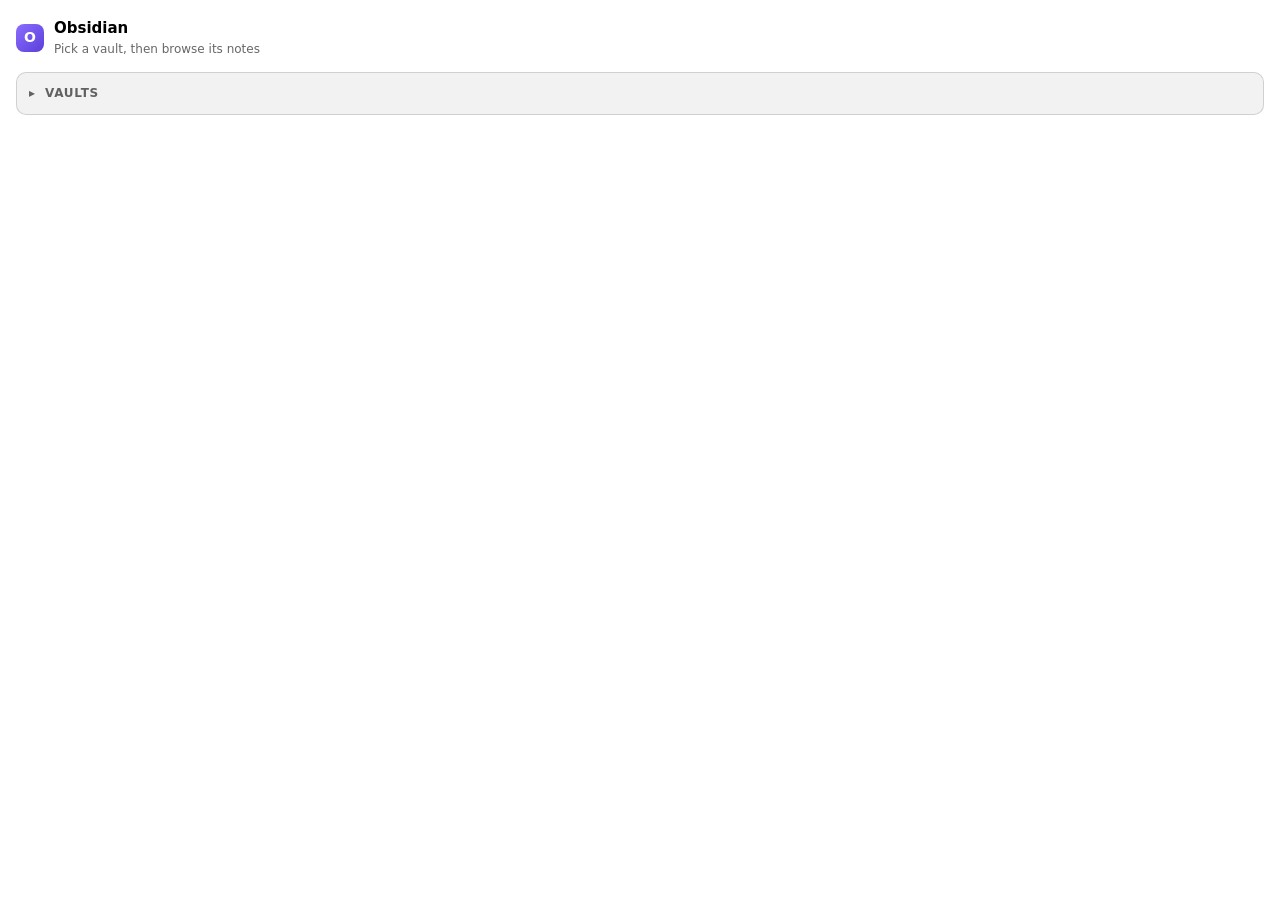
==== panel/index.html @ 2769ad88 "Obsidian for Orca 0.1.0: read-only vault browser Add vaults by folder path, browse folders and notes" ====
<!DOCTYPE html>
<html lang="en">
<head>
  <meta charset="UTF-8">
  <meta name="viewport" content="width=device-width, initial-scale=1.0">
  <title>Obsidian for Orca</title>
  <link rel="stylesheet" href="style.css">
</head>
<body>
  <main class="shell">
    <header class="header">
      <div class="logo" aria-hidden="true">O</div>
      <div>
        <h1>Obsidian</h1>
        <p class="subtitle" data-i18n="subtitle">Pick a vault, then browse its notes</p>
        <p id="obsidian-status" class="obs-status" hidden></p>
      </div>
    </header>

    <details class="pane vaults-pane">
      <summary class="pane-title">Vaults</summary>
      <ul id="vault-list" class="vault-list"></ul>
      <form id="vault-form" class="add">
        <input id="vault-path" type="text" placeholder="C:\path\to\vault" autocomplete="off" data-i18n-aria="path_label" aria-label="Vault folder path">
        <button type="submit" class="add-btn" data-i18n-title="add" data-i18n-aria="add" title="Add vault" aria-label="Add vault"><svg viewBox="0 0 24 24" aria-hidden="true" focusable="false"><path d="M12 10v6"/><path d="M9 13h6"/><path d="M20 20a2 2 0 0 0 2-2V8a2 2 0 0 0-2-2h-7.9a2 2 0 0 1-1.69-.9L9.6 3.9A2 2 0 0 0 7.93 3H4a2 2 0 0 0-2 2v13a2 2 0 0 0 2 2Z"/></svg></button>
      </form>
    </details>

    <details id="notes" class="pane notes-pane" open hidden>
      <summary class="pane-title">Notes</summary>
      <p id="notes-vault" class="notes-vault"></p>
      <ul id="tree" class="tree"></ul>
      <section id="viewer" class="viewer" aria-label="Note" hidden>
        <div class="viewer-head">
          <span id="viewer-title" class="viewer-title"></span>
          <button id="viewer-close" type="button" class="viewer-close" data-i18n-title="close_note" data-i18n-aria="close_note" title="Close note" aria-label="Close note">×</button>
        </div>
        <article id="viewer-body" class="viewer-body"></article>
      </section>
    </details>

    <p id="status" class="status" role="status"></p>
  </main>
  <div id="ctx" class="ctx" role="menu" hidden>
    <button type="button" role="menuitem" data-kind="folder" data-i18n="new_folder">New folder</button>
    <button type="button" role="menuitem" data-kind="note" data-i18n="new_note">New note (.md)</button>
  </div>
  <div id="help" class="help" role="dialog" aria-modal="true" aria-labelledby="help-title" hidden>
    <div class="help-card">
      <div class="help-head">
        <h2 id="help-title" class="help-title" data-i18n="help_title">Help</h2>
        <button id="help-close" type="button" class="viewer-close" data-i18n-title="close" data-i18n-aria="close" title="Close" aria-label="Close">×</button>
      </div>
      <ul class="help-list">
        <li data-i18n="help_vault"></li>
        <li data-i18n="help_notes"></li>
        <li data-i18n="help_context"></li>
      </ul>
      <p class="help-keys" data-i18n="help_keys"></p>
    </div>
  </div>
  <script type="module" src="../src/panel.ts"></script>
</body>
</html>
---- panel/style.css ----
:root {
  color-scheme: light dark;
  font-family: system-ui, -apple-system, 'Segoe UI', sans-serif;
  --accent: #7c5cff;
  --accent-soft: color-mix(in srgb, #7c5cff 16%, transparent);
  --surface: color-mix(in srgb, CanvasText 5%, Canvas);
  --surface-hover: color-mix(in srgb, CanvasText 9%, Canvas);
  --border: color-mix(in srgb, CanvasText 14%, transparent);
  --muted: color-mix(in srgb, CanvasText 60%, transparent);
  --radius: 10px;
}

* {
  box-sizing: border-box;
}

/* .pane 의 display 가 hidden 을 덮지 않도록 */
[hidden] {
  display: none !important;
}

body {
  margin: 0;
  background: Canvas;
  color: CanvasText;
  font-size: 13px;
  line-height: 1.4;
}

.shell {
  padding: 18px 16px;
  display: flex;
  flex-direction: column;
  gap: 14px;
}

.header {
  display: flex;
  align-items: center;
  gap: 10px;
}

.logo {
  width: 28px;
  height: 28px;
  border-radius: 8px;
  background: linear-gradient(135deg, #8b6cff, #5b3fd9);
  display: grid;
  place-items: center;
  color: #fff;
  font-weight: 700;
  font-size: 14px;
}

h1 {
  font-size: 15px;
  font-weight: 650;
  margin: 0;
}

.subtitle {
  margin: 2px 0 0;
  color: var(--muted);
  font-size: 12px;
}

.vault-list {
  list-style: none;
  margin: 0;
  padding: 0;
  display: flex;
  flex-direction: column;
  gap: 6px;
}

.vault-list li {
  display: flex;
  gap: 6px;
  align-items: stretch;
}

button {
  font: inherit;
  color: inherit;
  border: 1px solid var(--border);
  background: var(--surface);
  border-radius: 8px;
  padding: 7px 10px;
  cursor: pointer;
  transition: background 0.15s, border-color 0.15s, transform 0.05s;
}

button:hover {
  background: var(--surface-hover);
}

button:active {
  transform: translateY(1px);
}

button:focus-visible,
input:focus-visible {
  outline: 2px solid var(--accent);
  outline-offset: 2px;
}

.pick {
  flex: 1;
  min-width: 0;
  text-align: left;
  display: flex;
  align-items: center;
  gap: 8px;
  overflow: hidden;
  white-space: nowrap;
  text-overflow: ellipsis;
}

.pick::before {
  content: '';
  width: 9px;
  height: 9px;
  border-radius: 50%;
  border: 2px solid var(--dot, var(--muted));
  flex: none;
}

.pick[aria-pressed='true'] {
  background: var(--accent-soft);
  border-color: var(--accent);
  font-weight: 600;
}

.pick[aria-pressed='true']::before {
  background: var(--dot, var(--accent));
}

.pick[aria-pressed='true'] {
  border-color: var(--dot, var(--accent));
  background: color-mix(in srgb, var(--dot, #7c5cff) 18%, transparent);
}

.remove {
  color: #f59e0b;
}

.remove:hover {
  color: #ef6f8a;
  border-color: color-mix(in srgb, #ef6f8a 45%, transparent);
}

.add {
  display: flex;
  gap: 6px;
}

.add input {
  flex: 1;
  min-width: 0;
  font: inherit;
  color: inherit;
  background: var(--surface);
  border: 1px solid var(--border);
  border-radius: 8px;
  padding: 7px 10px;
}

.add input::placeholder {
  color: var(--muted);
}

.add button[type='submit'] {
  background: linear-gradient(135deg, #22b8a6, #7c5cff);
  border-color: transparent;
  color: #fff;
  font-weight: 600;
}

.add button[type='submit']:hover {
  filter: brightness(1.08);
}

.status {
  margin: 0;
  min-height: 1em;
  color: var(--muted);
  font-size: 12px;
}

.empty {
  border: 1px dashed var(--border);
  border-radius: var(--radius);
  padding: 18px 12px;
  text-align: center;
  color: var(--muted);
}

.notes h2 {
  font-size: 12px;
  font-weight: 600;
  text-transform: uppercase;
  letter-spacing: 0.04em;
  color: var(--muted);
  margin: 0 0 6px;
}

.tree {
  list-style: none;
  margin: 0;
  padding: 0;
  display: flex;
  flex-direction: column;
  gap: 2px;
}

.tree ul {
  list-style: none;
  margin: 0;
  padding: 0 0 0 16px;
  display: flex;
  flex-direction: column;
  gap: 2px;
}

/* 탐색기 스타일 행: 화살표, 아이콘, 이름이 한 줄에 놓인다. */
.node {
  width: 100%;
  border: none;
  background: transparent;
  text-align: left;
  padding: 4px 6px;
  border-radius: 4px;
  display: flex;
  align-items: center;
  gap: 5px;
  white-space: nowrap;
  min-width: 0;
}

.node .label {
  overflow: hidden;
  text-overflow: ellipsis;
  min-width: 0;
}

.node svg {
  width: 16px;
  height: 16px;
  flex: none;
  fill: none;
  stroke: currentColor;
  stroke-width: 2;
  stroke-linecap: round;
  stroke-linejoin: round;
}

.node .chev,
.node .chev-spacer {
  width: 12px;
  height: 12px;
  flex: none;
  color: var(--muted);
  transition: transform 0.15s;
}

.node .chev-spacer {
  display: inline-block;
}

.folder[aria-expanded='true'] .chev {
  transform: rotate(90deg);
}

.folder .ico-closed {
  color: #e8b64c;
}

.folder .ico-open {
  color: #e8b64c;
  display: none;
}

.folder[aria-expanded='true'] .ico-open {
  display: block;
}

.folder[aria-expanded='true'] .ico-closed {
  display: none;
}

.note .ico {
  color: #7a93b0;
}

.node:hover {
  background: var(--surface-hover);
}

/* 볼트 목록과 노트 목록을 카드로 나눈다. */
.pane {
  border: 1px solid var(--border);
  border-radius: var(--radius);
  background: var(--surface);
  padding: 12px;
  display: flex;
  flex-direction: column;
  gap: 10px;
}

.pane-title {
  margin: 0;
  font-size: 12px;
  font-weight: 650;
  text-transform: uppercase;
  letter-spacing: 0.06em;
  color: var(--muted);
}

.notes-pane {
  border-color: color-mix(in srgb, var(--accent) 35%, transparent);
}

.notes-vault {
  margin: -4px 0 0;
  font-size: 13px;
  font-weight: 600;
}

.notes-vault:empty {
  display: none;
}


/* 볼트 카드는 기본으로 접혀 있다 (details 에 open 없음). 노트 카드는 기본으로 펼쳐진다. */
.pane > summary {
  cursor: pointer;
  list-style: none;
  display: flex;
  align-items: center;
  gap: 6px;
  user-select: none;
}

.pane > summary::-webkit-details-marker {
  display: none;
}

.pane > summary::before {
  content: '▸';
  display: inline-block;
  width: 10px;
  transition: transform 0.15s;
}

.pane[open] > summary::before {
  transform: rotate(90deg);
}

.pane > summary:focus-visible {
  outline: 2px solid var(--accent);
  outline-offset: 2px;
  border-radius: 4px;
}

/* 아이콘 버튼: 선 아이콘(SVG)을 현재 글자색으로 그린다. */
.add-btn,
.remove {
  width: 32px;
  padding: 0;
  display: grid;
  place-items: center;
}

.add-btn svg,
.remove svg {
  width: 16px;
  height: 16px;
  fill: none;
  stroke: currentColor;
  stroke-width: 2;
  stroke-linecap: round;
}

/* 삭제 확인 줄: 문구와 두 버튼이 한 줄에 들어간다. */
.vault-list li.confirm {
  flex-wrap: wrap;
  align-items: center;
  padding: 8px 10px;
  border: 1px solid color-mix(in srgb, #ef6f8a 45%, transparent);
  border-radius: 8px;
  background: color-mix(in srgb, #ef6f8a 10%, transparent);
}

.confirm-text {
  flex: 1 1 100%;
  font-size: 12px;
}

.confirm-yes {
  color: #fff;
  background: #ef6f8a;
  border-color: transparent;
  font-weight: 600;
}

.confirm-no {
  color: var(--muted);
}

/* 우클릭 메뉴와 새 항목 입력줄 */
.ctx {
  position: fixed;
  z-index: 10;
  min-width: 170px;
  display: flex;
  flex-direction: column;
  padding: 4px;
  background: Canvas;
  border: 1px solid var(--border);
  border-radius: 8px;
  box-shadow: 0 8px 24px rgba(0, 0, 0, 0.25);
}

.ctx button {
  text-align: left;
  border: none;
  background: transparent;
  padding: 6px 8px;
  border-radius: 6px;
}

.ctx button:hover {
  background: var(--surface-hover);
}

.new-input {
  flex: 1;
  min-width: 0;
  font: inherit;
  color: inherit;
  background: var(--surface);
  border: 1px solid var(--accent);
  border-radius: 4px;
  padding: 2px 6px;
}

/* 볼트 이름 : 경로 한 줄. 경로는 흐리게, 길면 줄임. */
.notes-vault {
  margin: -4px 0 0;
  font-size: 13px;
  display: flex;
  min-width: 0;
  white-space: nowrap;
}

.nv-name {
  font-weight: 600;
  flex: none;
}

.nv-path {
  color: var(--muted);
  font-weight: 400;
  font-size: 11px;
  overflow: hidden;
  text-overflow: ellipsis;
  align-self: center;
}

/* 노트 보기 (읽기 전용) */
.viewer {
  margin-top: 8px;
  border-top: 1px solid var(--border);
  padding-top: 8px;
  display: flex;
  flex-direction: column;
  gap: 8px;
}

.viewer-head {
  display: flex;
  align-items: center;
  gap: 6px;
}

.viewer-title {
  flex: 1;
  min-width: 0;
  font-weight: 600;
  overflow: hidden;
  text-overflow: ellipsis;
  white-space: nowrap;
}

.viewer-close {
  width: 28px;
  padding: 0;
  font-size: 16px;
  line-height: 1;
}

.viewer-body {
  font-size: 13px;
  line-height: 1.55;
  max-height: 420px;
  overflow: auto;
}

.viewer-body h1 {
  margin: 12px 0 6px;
  font-size: 22px;
}

.viewer-body h2 {
  margin: 12px 0 6px;
  font-size: 19px;
}

.viewer-body h3 {
  margin: 10px 0 4px;
  font-size: 16px;
}

.viewer-body h4,
.viewer-body h5,
.viewer-body h6 {
  margin: 8px 0 4px;
  font-size: 14px;
}

.viewer-body p {
  margin: 4px 0;
  white-space: pre-line;
}

.viewer-body ul {
  margin: 4px 0;
  padding-left: 18px;
}

.viewer-body pre {
  margin: 6px 0;
  padding: 8px;
  overflow: auto;
  border-radius: 6px;
  background: var(--surface);
  font-size: 12px;
}

.viewer-body code {
  padding: 0 3px;
  border-radius: 3px;
  background: var(--surface);
}

.viewer-body .wiki {
  color: #7c5cff;
  font-weight: 600;
}

/* Obsidian 설치 상태와 편집 버튼 */
.obs-status {
  margin: 4px 0 0;
  font-size: 11px;
  font-weight: 600;
  color: #22b8a6;
}

.obs-status.missing {
  color: var(--muted);
}



/* F2 도움말 팝업 */
.help {
  position: fixed;
  inset: 0;
  z-index: 20;
  display: flex;
  align-items: center;
  justify-content: center;
  padding: 16px;
  background: rgba(0, 0, 0, 0.45);
}

.help[hidden] {
  display: none;
}

.help-card {
  width: 100%;
  max-width: 360px;
  padding: 14px;
  background: Canvas;
  color: CanvasText;
  border: 1px solid var(--border);
  border-radius: var(--radius);
  box-shadow: 0 12px 32px rgba(0, 0, 0, 0.35);
}

.help-head {
  display: flex;
  align-items: center;
  gap: 6px;
  margin-bottom: 8px;
}

.help-title {
  flex: 1;
  margin: 0;
  font-size: 15px;
}

.help-list {
  margin: 0;
  padding-left: 18px;
  display: flex;
  flex-direction: column;
  gap: 6px;
  font-size: 13px;
  line-height: 1.45;
}

.help-keys {
  margin: 10px 0 0;
  font-size: 12px;
  color: var(--muted);
}

/* 체크박스 항목: 기본 점 대신 상자 */
.viewer-body li.task {
  list-style: none;
  margin-left: -18px;
}

.viewer-body li.task input {
  margin: 0 6px 0 0;
  vertical-align: middle;
}

/* #태그: 알약 모양 */
.viewer-body .tag {
  display: inline-block;
  padding: 0 6px;
  margin: 0 2px;
  border-radius: 999px;
  font-size: 12px;
  background: color-mix(in srgb, #7c5cff 18%, transparent);
  color: #7c5cff;
}

/* 코드 블록 색칠 (highlight.ts 의 토큰 종류) */
.viewer-body .tok-comment {
  color: #8b949e;
  font-style: italic;
}

.viewer-body .tok-string {
  color: #a5d6a7;
}

.viewer-body .tok-key {
  color: #7cc7ff;
}

.viewer-body .tok-number {
  color: #f0b26b;
}

.viewer-body .tok-keyword {
  color: #c792ea;
}

.viewer-body .tok-constant {
  color: #ff7b72;
}

.viewer-body .tok-func {
  color: #dcbb6b;
}

.viewer-body .tok-type {
  color: #4ec9b0;
}

/* 표 */
.viewer-body table {
  border-collapse: collapse;
  margin: 6px 0;
  font-size: 12px;
  max-width: 100%;
  display: block;
  overflow-x: auto;
}

.viewer-body th,
.viewer-body td {
  border: 1px solid var(--border);
  padding: 4px 8px;
  text-align: left;
  vertical-align: top;
}

.viewer-body th {
  background: var(--surface);
  font-weight: 600;
}
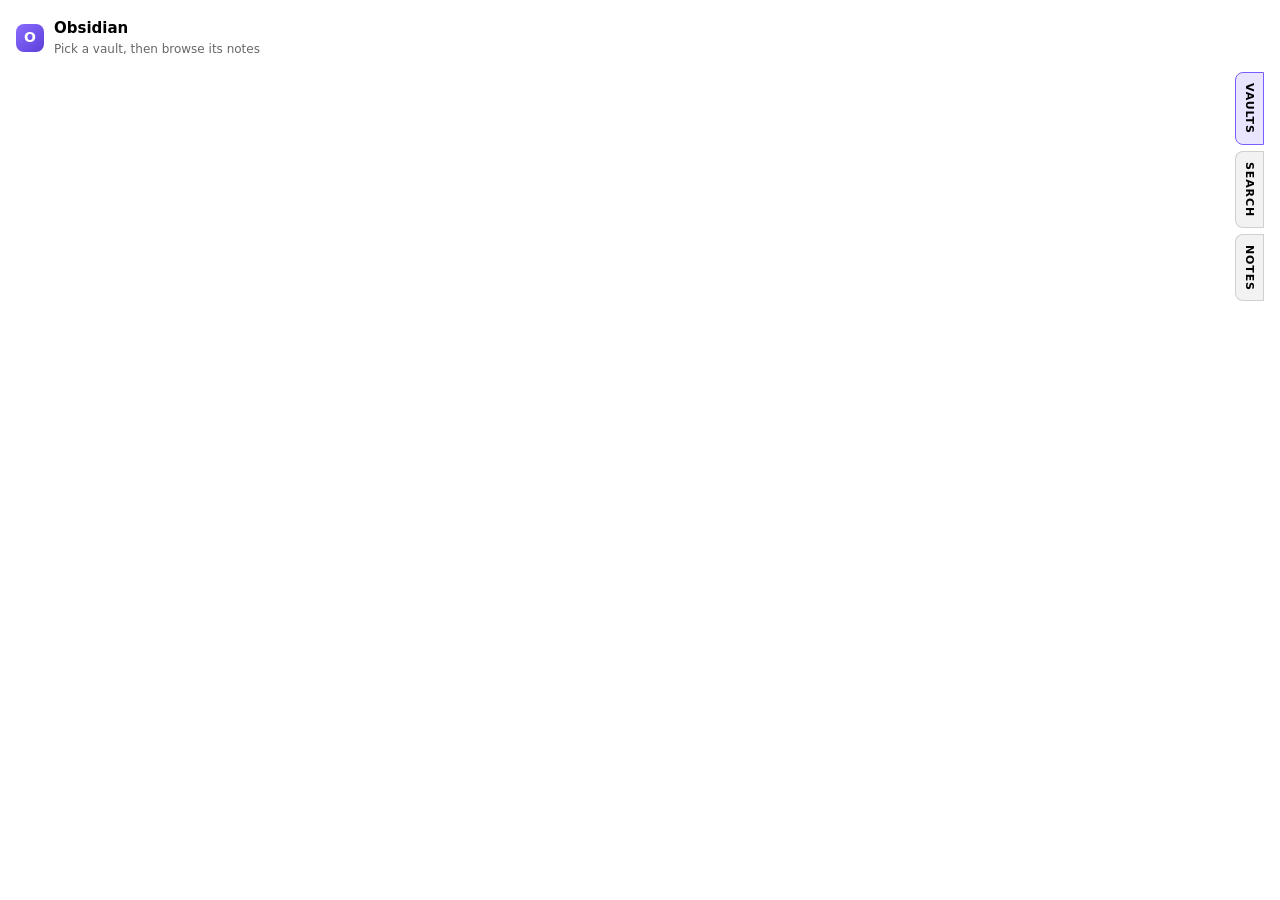
==== commit 5dee1588: "Release 0.6.0: binder tabs, graph background, search tab, Obsidian edit - VAULTS, SEARCH, NOTES tabs" ====
--- a/panel/index.html
+++ b/panel/index.html
@@ -17,27 +17,51 @@
       </div>
     </header>
 
-    <details class="pane vaults-pane">
-      <summary class="pane-title">Vaults</summary>
-      <ul id="vault-list" class="vault-list"></ul>
-      <form id="vault-form" class="add">
-        <input id="vault-path" type="text" placeholder="C:\path\to\vault" autocomplete="off" data-i18n-aria="path_label" aria-label="Vault folder path">
-        <button type="submit" class="add-btn" data-i18n-title="add" data-i18n-aria="add" title="Add vault" aria-label="Add vault"><svg viewBox="0 0 24 24" aria-hidden="true" focusable="false"><path d="M12 10v6"/><path d="M9 13h6"/><path d="M20 20a2 2 0 0 0 2-2V8a2 2 0 0 0-2-2h-7.9a2 2 0 0 1-1.69-.9L9.6 3.9A2 2 0 0 0 7.93 3H4a2 2 0 0 0-2 2v13a2 2 0 0 0 2 2Z"/></svg></button>
-      </form>
-    </details>
+    <div class="stage">
+      <div class="graph-bg">
+        <svg id="graph" class="graph" viewBox="0 0 320 320" role="img" aria-label="Note graph"></svg>
+      </div>
 
-    <details id="notes" class="pane notes-pane" open hidden>
-      <summary class="pane-title">Notes</summary>
-      <p id="notes-vault" class="notes-vault"></p>
-      <ul id="tree" class="tree"></ul>
-      <section id="viewer" class="viewer" aria-label="Note" hidden>
-        <div class="viewer-head">
-          <span id="viewer-title" class="viewer-title"></span>
-          <button id="viewer-close" type="button" class="viewer-close" data-i18n-title="close_note" data-i18n-aria="close_note" title="Close note" aria-label="Close note">×</button>
-        </div>
-        <article id="viewer-body" class="viewer-body"></article>
-      </section>
-    </details>
+    <div class="binder collapsed">
+      <nav class="binder-tabs" role="tablist" aria-label="Sections">
+        <button type="button" role="tab" class="binder-tab" data-tab="vaults" aria-selected="true">VAULTS</button>
+        <button type="button" role="tab" class="binder-tab" data-tab="search" aria-selected="false">SEARCH</button>
+        <button type="button" role="tab" class="binder-tab" data-tab="notes" aria-selected="false">NOTES</button>
+      </nav>
+
+      <div class="binder-body">
+        <section id="tab-vaults" class="pane vaults-pane" role="tabpanel">
+          <ul id="vault-list" class="vault-list"></ul>
+          <button id="pick-folder" type="button" class="pick-folder" data-i18n="pick_folder">Pick a folder…</button>
+        </section>
+
+        <section id="tab-search" class="notes-tab" role="tabpanel" hidden>
+          <section class="pane search-pane" aria-labelledby="search-title">
+            <h2 id="search-title" class="pane-title">Search</h2>
+              <input id="search-input" type="search" class="search-input" autocomplete="off" data-i18n-placeholder="search_placeholder" data-i18n-aria="search_placeholder" placeholder="Search notes..." aria-label="Search notes...">
+              <ul id="search-results" class="tree"></ul>
+            </section>
+        </section>
+
+        <section id="tab-notes" class="notes-tab" role="tabpanel" hidden>
+          <section id="notes" class="pane notes-pane" hidden>
+            <h2 id="notes-title" class="pane-title">Notes</h2>
+            <p id="notes-path" class="notes-path"></p>
+            <ul id="tree" class="tree"></ul>
+          </section>
+        </section>
+      </div>
+    </div>
+    </div>
+
+    <section id="viewer" class="pane details-pane" aria-labelledby="details-title" hidden>
+      <div class="details-head">
+        <h2 id="details-title" class="pane-title">MD</h2>
+        <button id="viewer-edit" type="button" class="viewer-edit" data-i18n-title="edit_note" data-i18n-aria="edit_note" title="Edit in Orca" aria-label="Edit in Orca"><svg viewBox="0 0 24 24" aria-hidden="true" focusable="false"><path d="M21.174 6.812a1 1 0 0 0-3.986-3.987L3.842 16.174a2 2 0 0 0-.5.83l-1.321 4.352a.5.5 0 0 0 .623.622l4.353-1.32a2 2 0 0 0 .83-.497z"/><path d="m15 5 4 4"/></svg></button>
+      </div>
+      <p id="viewer-title" class="viewer-title"></p>
+      <article id="viewer-body" class="viewer-body"></article>
+    </section>
 
     <p id="status" class="status" role="status"></p>
   </main>
--- a/panel/style.css
+++ b/panel/style.css
@@ -1,4 +1,7 @@
 :root {
+  /* 접기·펼치기 아이콘: Lucide square-chevron-right / square-chevron-down */
+  --icon-closed: url("data:image/svg+xml,%3Csvg xmlns='http://www.w3.org/2000/svg' viewBox='0 0 24 24' fill='none' stroke='black' stroke-width='2' stroke-linecap='round' stroke-linejoin='round'%3E%3Crect width='18' height='18' x='3' y='3' rx='2'/%3E%3Cpath d='m10 8 4 4-4 4'/%3E%3C/svg%3E");
+  --icon-open: url("data:image/svg+xml,%3Csvg xmlns='http://www.w3.org/2000/svg' viewBox='0 0 24 24' fill='none' stroke='black' stroke-width='2' stroke-linecap='round' stroke-linejoin='round'%3E%3Crect width='18' height='18' x='3' y='3' rx='2'/%3E%3Cpath d='m8 10 4 4 4-4'/%3E%3C/svg%3E");
   color-scheme: light dark;
   font-family: system-ui, -apple-system, 'Segoe UI', sans-serif;
   --accent: #7c5cff;
@@ -118,9 +121,9 @@
 
 .pick::before {
   content: '';
-  width: 9px;
-  height: 9px;
-  border-radius: 50%;
+  width: 10px;
+  height: 10px;
+  border-radius: 3px;
   border: 2px solid var(--dot, var(--muted));
   flex: none;
 }
@@ -149,59 +152,16 @@
   border-color: color-mix(in srgb, #ef6f8a 45%, transparent);
 }
 
-.add {
-  display: flex;
-  gap: 6px;
-}
-
-.add input {
-  flex: 1;
-  min-width: 0;
-  font: inherit;
-  color: inherit;
-  background: var(--surface);
-  border: 1px solid var(--border);
-  border-radius: 8px;
-  padding: 7px 10px;
-}
-
-.add input::placeholder {
-  color: var(--muted);
-}
-
-.add button[type='submit'] {
-  background: linear-gradient(135deg, #22b8a6, #7c5cff);
-  border-color: transparent;
-  color: #fff;
-  font-weight: 600;
-}
-
-.add button[type='submit']:hover {
-  filter: brightness(1.08);
-}
+
+
+
+
 
 .status {
   margin: 0;
   min-height: 1em;
   color: var(--muted);
   font-size: 12px;
-}
-
-.empty {
-  border: 1px dashed var(--border);
-  border-radius: var(--radius);
-  padding: 18px 12px;
-  text-align: center;
-  color: var(--muted);
-}
-
-.notes h2 {
-  font-size: 12px;
-  font-weight: 600;
-  text-transform: uppercase;
-  letter-spacing: 0.04em;
-  color: var(--muted);
-  margin: 0 0 6px;
 }
 
 .tree {
@@ -256,11 +216,16 @@
 
 .node .chev,
 .node .chev-spacer {
-  width: 12px;
-  height: 12px;
+  width: 14px;
+  height: 14px;
   flex: none;
   color: var(--muted);
-  transition: transform 0.15s;
+}
+
+.node .chev {
+  background: currentColor;
+  -webkit-mask: var(--icon-closed) center / contain no-repeat;
+  mask: var(--icon-closed) center / contain no-repeat;
 }
 
 .node .chev-spacer {
@@ -268,7 +233,8 @@
 }
 
 .folder[aria-expanded='true'] .chev {
-  transform: rotate(90deg);
+  -webkit-mask: var(--icon-open) center / contain no-repeat;
+  mask: var(--icon-open) center / contain no-repeat;
 }
 
 .folder .ico-closed {
@@ -320,15 +286,7 @@
   border-color: color-mix(in srgb, var(--accent) 35%, transparent);
 }
 
-.notes-vault {
-  margin: -4px 0 0;
-  font-size: 13px;
-  font-weight: 600;
-}
-
-.notes-vault:empty {
-  display: none;
-}
+
 
 
 /* 볼트 카드는 기본으로 접혀 있다 (details 에 open 없음). 노트 카드는 기본으로 펼쳐진다. */
@@ -346,14 +304,19 @@
 }
 
 .pane > summary::before {
-  content: '▸';
+  content: '';
   display: inline-block;
-  width: 10px;
-  transition: transform 0.15s;
+  flex: none;
+  width: 14px;
+  height: 14px;
+  background: currentColor;
+  -webkit-mask: var(--icon-closed) center / contain no-repeat;
+  mask: var(--icon-closed) center / contain no-repeat;
 }
 
 .pane[open] > summary::before {
-  transform: rotate(90deg);
+  -webkit-mask: var(--icon-open) center / contain no-repeat;
+  mask: var(--icon-open) center / contain no-repeat;
 }
 
 .pane > summary:focus-visible {
@@ -363,7 +326,6 @@
 }
 
 /* 아이콘 버튼: 선 아이콘(SVG)을 현재 글자색으로 그린다. */
-.add-btn,
 .remove {
   width: 32px;
   padding: 0;
@@ -371,7 +333,6 @@
   place-items: center;
 }
 
-.add-btn svg,
 .remove svg {
   width: 16px;
   height: 16px;
@@ -445,27 +406,8 @@
 }
 
 /* 볼트 이름 : 경로 한 줄. 경로는 흐리게, 길면 줄임. */
-.notes-vault {
-  margin: -4px 0 0;
-  font-size: 13px;
-  display: flex;
-  min-width: 0;
-  white-space: nowrap;
-}
-
-.nv-name {
-  font-weight: 600;
-  flex: none;
-}
-
-.nv-path {
-  color: var(--muted);
-  font-weight: 400;
-  font-size: 11px;
-  overflow: hidden;
-  text-overflow: ellipsis;
-  align-self: center;
-}
+
+
 
 /* 노트 보기 (읽기 전용) */
 .viewer {
@@ -556,6 +498,8 @@
 .viewer-body .wiki {
   color: #7c5cff;
   font-weight: 600;
+  cursor: pointer;
+  text-decoration: underline;
 }
 
 /* Obsidian 설치 상태와 편집 버튼 */
@@ -635,12 +579,16 @@
 }
 
 .viewer-body li.task input {
-  margin: 0 6px 0 0;
-  vertical-align: middle;
+  width: 15px;
+  height: 15px;
+  margin: 0 8px 0 0;
+  vertical-align: -2px;
+  accent-color: #7c5cff;
 }
 
 /* #태그: 알약 모양 */
 .viewer-body .tag {
+  cursor: pointer;
   display: inline-block;
   padding: 0 6px;
   margin: 0 2px;
@@ -706,3 +654,187 @@
   background: var(--surface);
   font-weight: 600;
 }
+
+/* 탐색기 열기 버튼 */
+.pick-folder {
+  width: 100%;
+  margin-top: 10px;
+}
+
+/* 검색 블록 */
+.search-input {
+  width: 100%;
+  font: inherit;
+  color: inherit;
+  background: var(--surface);
+  border: 1px solid var(--border);
+  border-radius: 8px;
+  padding: 7px 10px;
+}
+
+.no-results {
+  padding: 4px 6px;
+  font-size: 12px;
+  color: var(--muted);
+}
+
+/* 노트 블록의 볼트 경로: 작게, 길면 줄임 */
+.notes-path {
+  margin: -4px 0 0;
+  font-size: 11px;
+  color: var(--muted);
+  overflow: hidden;
+  text-overflow: ellipsis;
+  white-space: nowrap;
+}
+
+.notes-path:empty {
+  display: none;
+}
+
+
+/* 현재 볼트 항목 안의 경로 */
+.pick-path {
+  color: var(--muted);
+  font-size: 11px;
+  font-weight: 400;
+  overflow: hidden;
+  text-overflow: ellipsis;
+}
+
+/* MD 제목 줄과 수정 버튼 */
+.details-head {
+  display: flex;
+  align-items: center;
+  justify-content: space-between;
+}
+
+.viewer-edit {
+  width: 28px;
+  height: 28px;
+  padding: 0;
+  display: grid;
+  place-items: center;
+}
+
+.viewer-edit svg {
+  width: 15px;
+  height: 15px;
+  fill: none;
+  stroke: currentColor;
+  stroke-width: 2;
+  stroke-linecap: round;
+  stroke-linejoin: round;
+}
+
+/* 바인더 레이아웃: 왼쪽 세로 탭 + 오른쪽 내용 */
+.binder {
+  display: flex;
+  flex-direction: row-reverse;
+  gap: 8px;
+  align-items: stretch;
+}
+
+.binder-tabs {
+  display: flex;
+  flex-direction: column;
+  gap: 6px;
+}
+
+.binder-tab {
+  writing-mode: vertical-rl;
+  padding: 10px 6px;
+  border-radius: 8px 0 0 8px;
+  font-size: 11px;
+  font-weight: 600;
+  letter-spacing: 0.08em;
+}
+
+.binder-tab[aria-selected='true'] {
+  background: var(--accent-soft);
+  border-color: var(--accent);
+}
+
+.binder-body {
+  flex: 1 1 0;
+  min-width: 0;
+  display: flex;
+  flex-direction: column;
+  overflow: hidden;
+  transition: flex-grow 0.2s ease, opacity 0.2s ease, visibility 0.2s;
+}
+
+.notes-tab {
+  display: flex;
+  flex-direction: column;
+  gap: 10px;
+}
+
+/* 바인더 접기: 내용 숨기고 세로 탭만 남김 */
+/* 접기·펼치기: 내용 폭을 밀어 넣고 빼는 슬라이드 */
+
+@media (prefers-reduced-motion: reduce) {
+  .binder-body {
+    transition: none;
+  }
+}
+
+
+/* 스테이지: 그래프가 배경, 바인더 내용이 그 위에 올라온다 */
+.stage {
+  position: relative;
+}
+
+.graph-bg {
+  position: absolute;
+  inset: 0;
+  display: flex;
+  align-items: center;
+  justify-content: center;
+}
+
+.graph {
+  position: absolute;
+  inset: 0;
+  width: 100%;
+  height: 100%;
+}
+
+.graph-edge {
+  stroke: var(--border);
+  stroke-width: 1;
+}
+
+.graph-node {
+  cursor: pointer;
+}
+
+.graph-node text {
+  font-size: 9px;
+  fill: CanvasText;
+}
+
+.binder {
+  position: relative;
+  z-index: 2;
+}
+
+.binder-body {
+  position: absolute;
+  top: 0;
+  right: 44px;
+  width: min(300px, calc(100% - 52px));
+  padding: 8px;
+  background: Canvas;
+  border: 1px solid var(--border);
+  border-radius: 10px;
+  box-shadow: 0 8px 24px rgba(0, 0, 0, 0.3);
+  overflow: hidden;
+  transition: transform 0.2s ease, opacity 0.2s ease, visibility 0.2s;
+}
+
+.binder.collapsed .binder-body {
+  transform: translateX(16px);
+  opacity: 0;
+  visibility: hidden;
+}
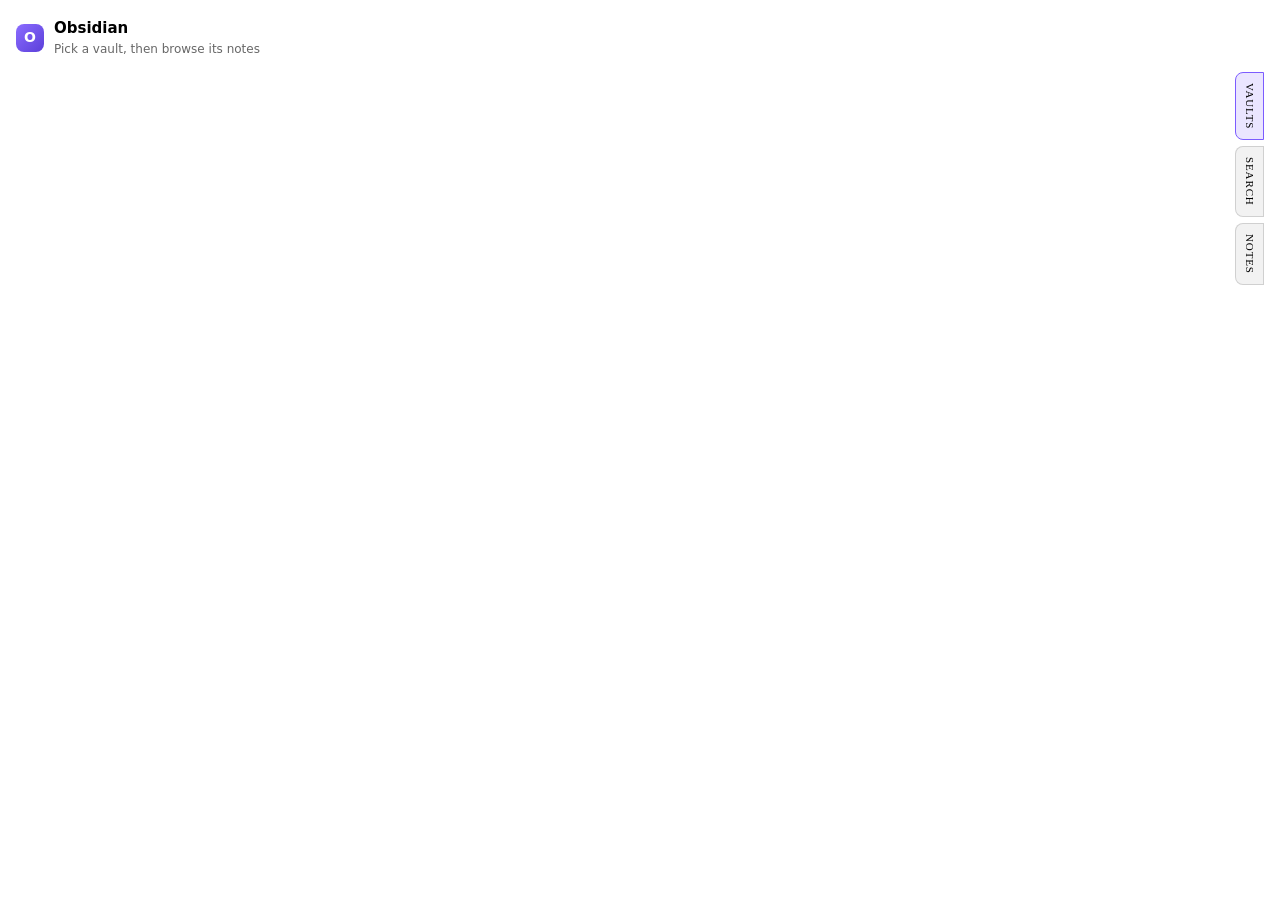
==== commit 873b2872: "Release 0.6.1: folder picker and layout polish Co-Authored-By: Claude Haiku 5.5 <noreply@anthropic.c" ====
--- a/panel/index.html
+++ b/panel/index.html
@@ -24,9 +24,9 @@
 
     <div class="binder collapsed">
       <nav class="binder-tabs" role="tablist" aria-label="Sections">
-        <button type="button" role="tab" class="binder-tab" data-tab="vaults" aria-selected="true">VAULTS</button>
-        <button type="button" role="tab" class="binder-tab" data-tab="search" aria-selected="false">SEARCH</button>
-        <button type="button" role="tab" class="binder-tab" data-tab="notes" aria-selected="false">NOTES</button>
+        <button type="button" role="tab" class="binder-tab" data-tab="vaults" aria-selected="true">Vaults</button>
+        <button type="button" role="tab" class="binder-tab" data-tab="search" aria-selected="false">Search</button>
+        <button type="button" role="tab" class="binder-tab" data-tab="notes" aria-selected="false">Notes</button>
       </nav>
 
       <div class="binder-body">
--- a/panel/style.css
+++ b/panel/style.css
@@ -139,7 +139,7 @@
 }
 
 .pick[aria-pressed='true'] {
-  border-color: var(--dot, var(--accent));
+  border-color: transparent;
   background: color-mix(in srgb, var(--dot, #7c5cff) 18%, transparent);
 }
 
@@ -264,7 +264,7 @@
 
 /* 볼트 목록과 노트 목록을 카드로 나눈다. */
 .pane {
-  border: 1px solid var(--border);
+  border: 2px solid var(--border);
   border-radius: var(--radius);
   background: var(--surface);
   padding: 12px;
@@ -657,8 +657,34 @@
 
 /* 탐색기 열기 버튼 */
 .pick-folder {
+  position: relative;
   width: 100%;
   margin-top: 10px;
+}
+
+/* 폴더 선택 창을 기다리는 동안: 글자 대신 스피너 */
+.pick-folder.busy {
+  color: transparent;
+}
+
+.pick-folder.busy::after {
+  content: '';
+  position: absolute;
+  left: 50%;
+  top: 50%;
+  width: 14px;
+  height: 14px;
+  margin: -7px 0 0 -7px;
+  border: 2px solid var(--muted);
+  border-top-color: var(--accent);
+  border-radius: 50%;
+  animation: spin 0.8s linear infinite;
+}
+
+@keyframes spin {
+  to {
+    transform: rotate(360deg);
+  }
 }
 
 /* 검색 블록 */
@@ -743,11 +769,13 @@
 
 .binder-tab {
   writing-mode: vertical-rl;
+  font-family: 'Times New Roman', Times, Batang, serif;
   padding: 10px 6px;
   border-radius: 8px 0 0 8px;
   font-size: 11px;
-  font-weight: 600;
+  font-weight: 400;
   letter-spacing: 0.08em;
+  text-transform: uppercase;
 }
 
 .binder-tab[aria-selected='true'] {
@@ -824,11 +852,6 @@
   top: 0;
   right: 44px;
   width: min(300px, calc(100% - 52px));
-  padding: 8px;
-  background: Canvas;
-  border: 1px solid var(--border);
-  border-radius: 10px;
-  box-shadow: 0 8px 24px rgba(0, 0, 0, 0.3);
   overflow: hidden;
   transition: transform 0.2s ease, opacity 0.2s ease, visibility 0.2s;
 }
